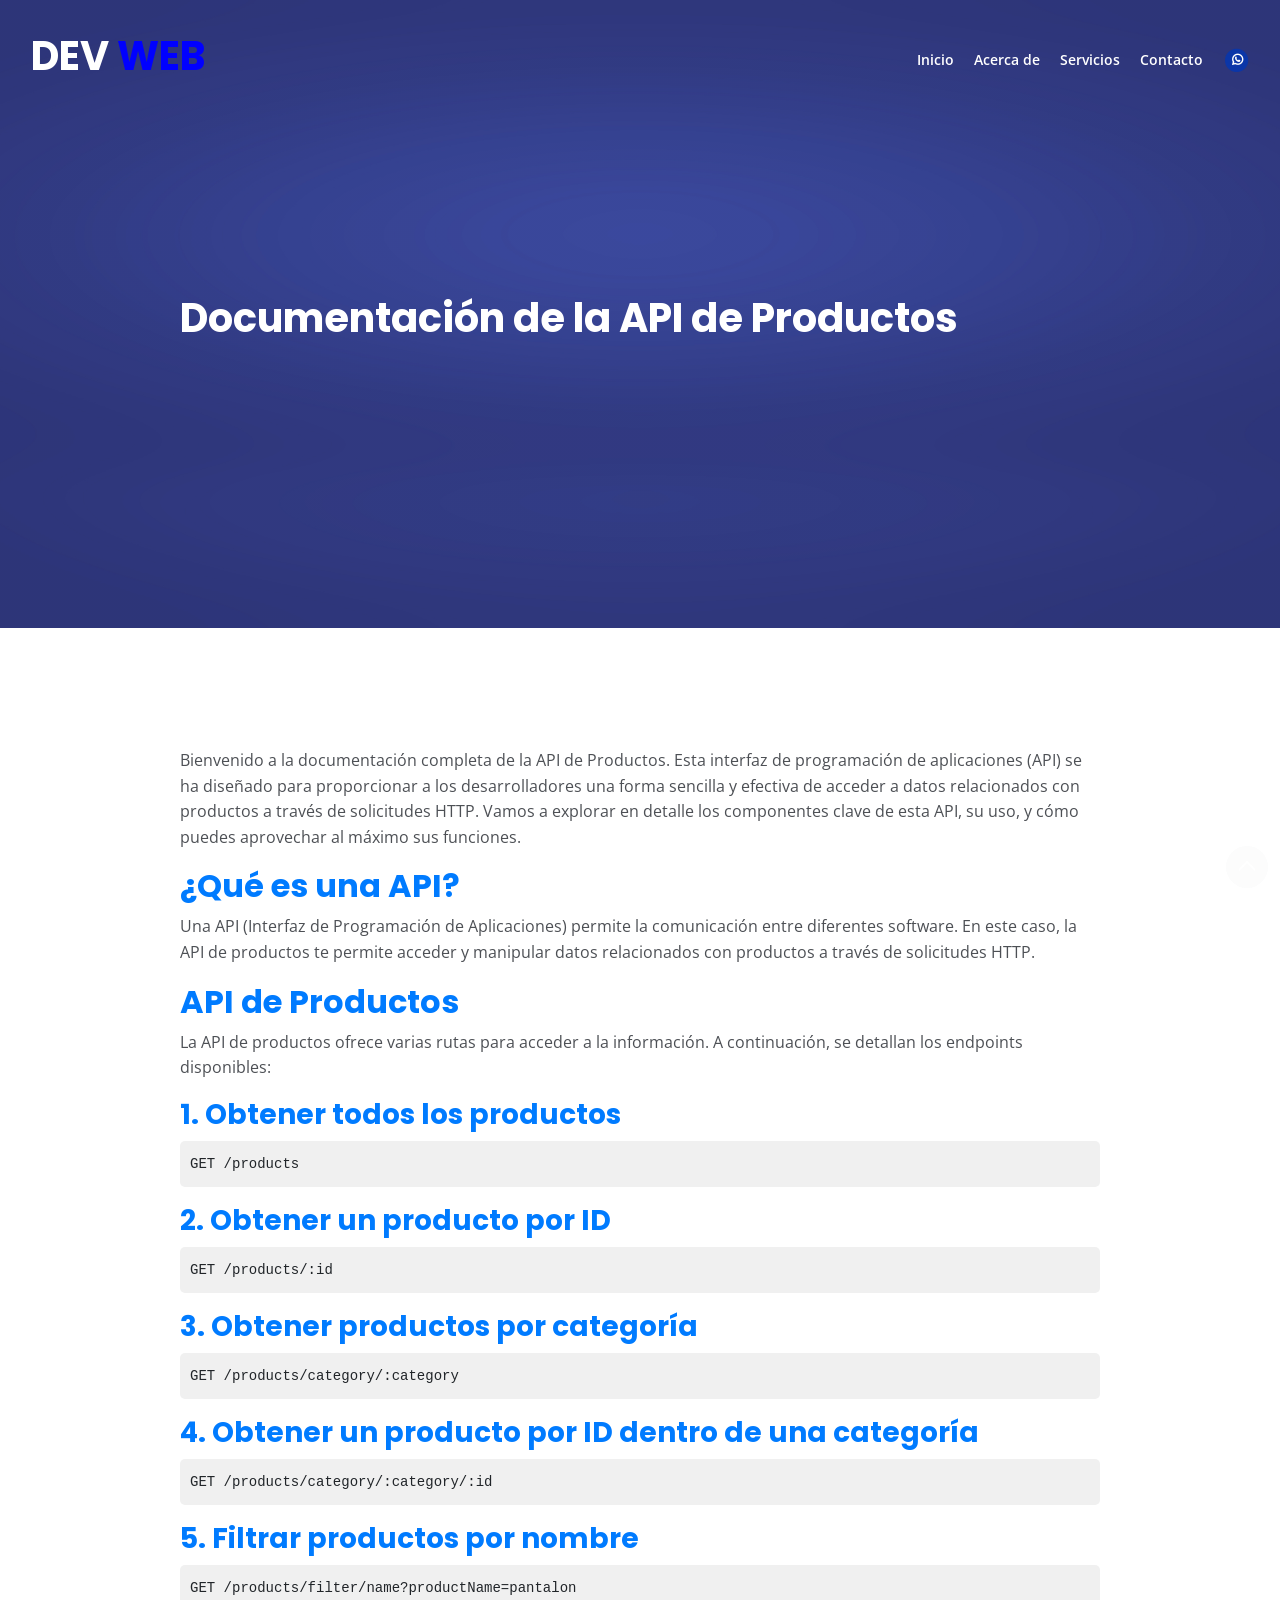
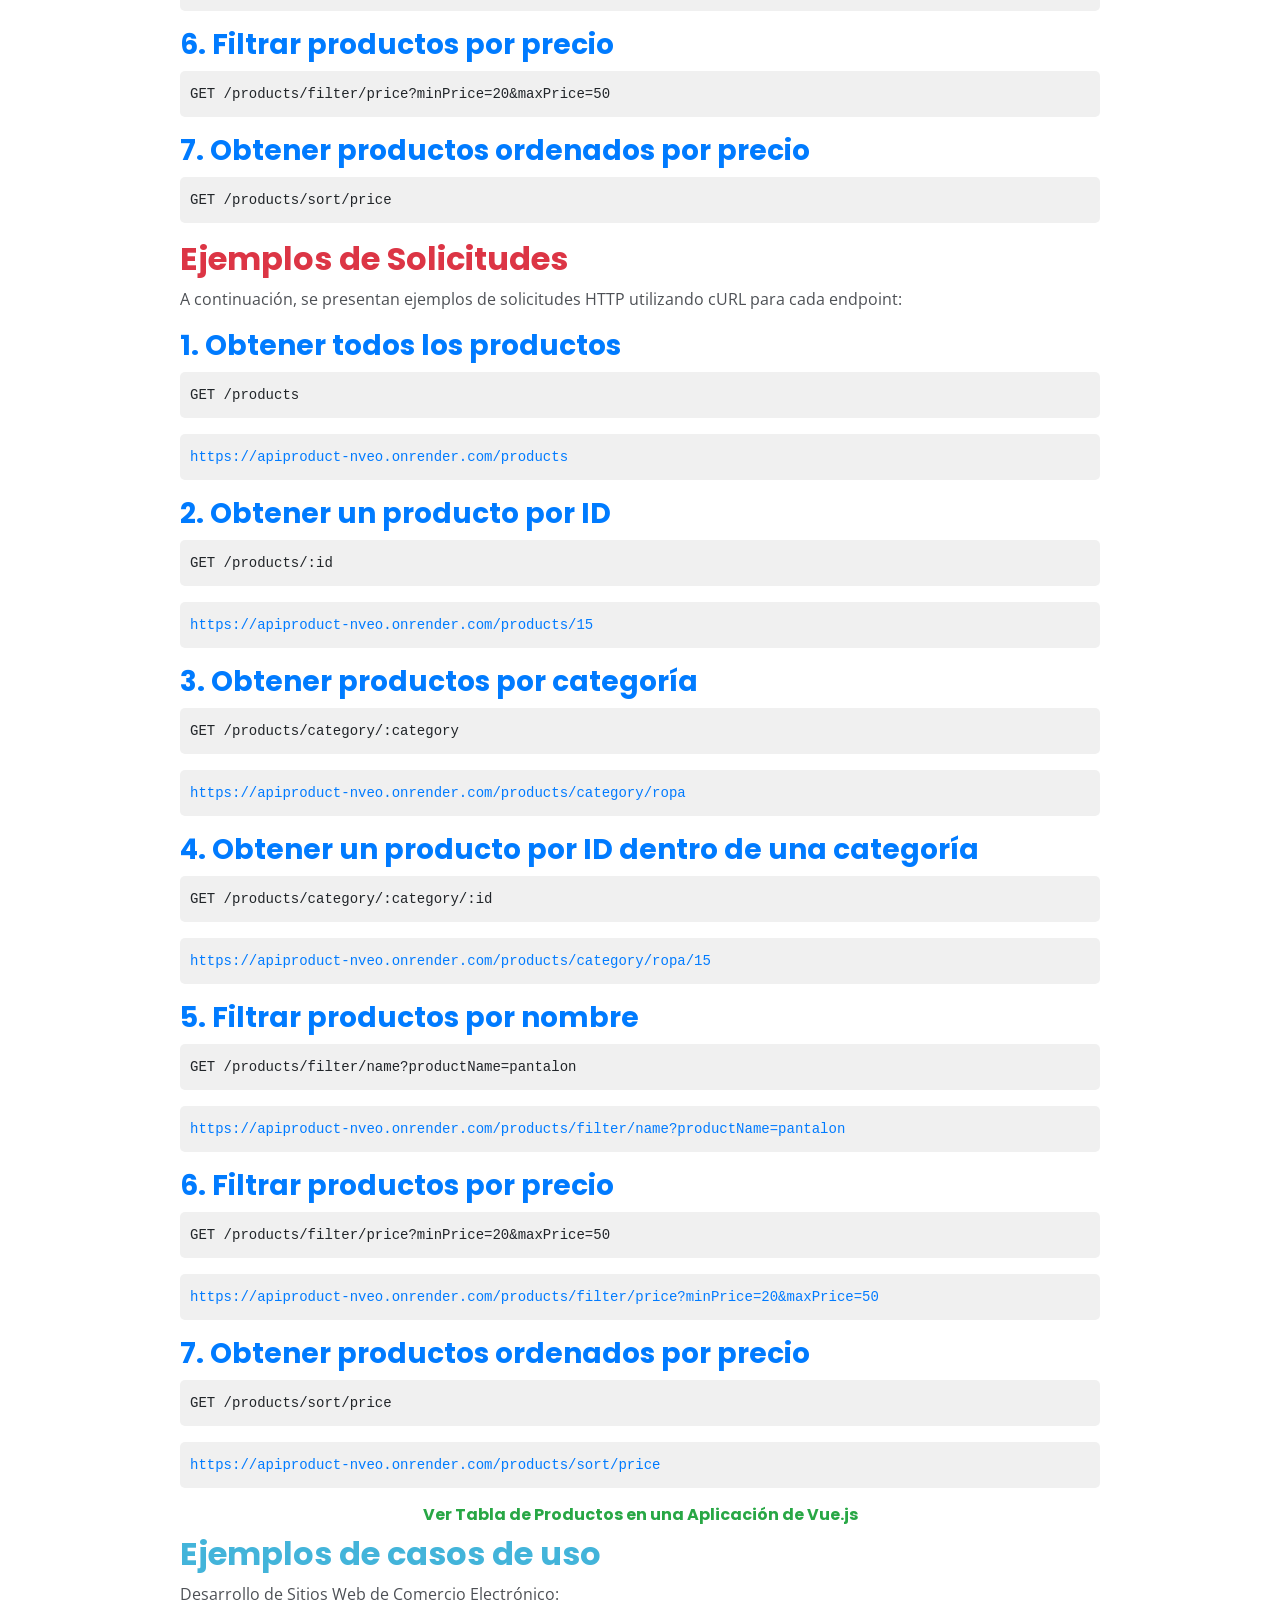
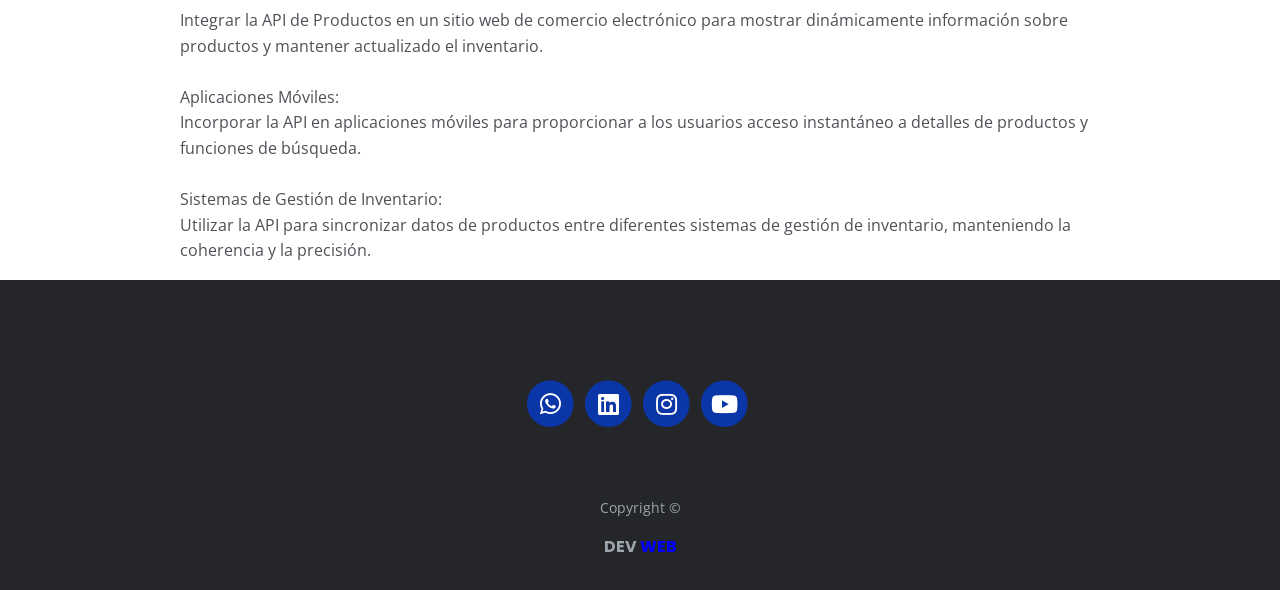
==== apiproduct.html @ 254fc875 "tt" ====
<!DOCTYPE html>
<html lang="en">
<head>
    <meta charset="utf-8">
    <meta name="viewport" content="width=device-width, initial-scale=1, shrink-to-fit=no">
    
    <!-- SEO Meta Tags -->
    <meta name="description" content="Your description">
    <meta name="author" content="Your name">

    <!-- OG Meta Tags to improve the way the post looks when you share the page on Facebook, Twitter, LinkedIn -->
    <meta property="og:site_name" content="" /> <!-- website name -->
    <meta property="og:site" content="" /> <!-- website link -->
    <meta property="og:title" content=""/> <!-- title shown in the actual shared post -->
    <meta property="og:description" content="" /> <!-- description shown in the actual shared post -->
    <meta property="og:image" content="" /> <!-- image link, make sure it's jpg -->
    <meta property="og:url" content="" /> <!-- where do you want your post to link to -->
    <meta name="twitter:card" content="summary_large_image"> <!-- to have large image post format in Twitter -->

    <!-- Webpage Title -->
    <title>aprendiendo html</title>
    
    <!-- Styles -->
    <link rel="preconnect" href="https://fonts.gstatic.com">
    <link href="https://fonts.googleapis.com/css2?family=Open+Sans:ital,wght@0,400;0,600;0,700;1,400&family=Poppins:wght@600&display=swap" rel="stylesheet">
    <link href="css/bootstrap.css" rel="stylesheet">
    <link href="css/fontawesome-all.css" rel="stylesheet">
    <link href="css/styles.css" rel="stylesheet">
    
    <!-- Favicon  -->
    <link rel="icon" href="images/favicon.png">
</head>
<body data-spy="scroll" data-target=".fixed-top">
    <style>
          /* Estilos de Texto */
          h1,
        h2,
        h3 {
            color: #007bff;
        }

        p {
            line-height: 1.6;
        }

        pre {
            background-color: #f0f0f0;
            padding: 10px;
            border-radius: 5px;
            overflow-x: auto;
        }

        code {
            font-family: 'Courier New', Courier, monospace;
            font-size: 14px;
        }

        a {
            color: #007bff;
            text-decoration: none;
        }

        a:hover {
            text-decoration: underline;
        }
    </style>
   <!-- Navegación -->
   <nav class="navbar navbar-expand-lg fixed-top navbar-dark">
    <div class="container">
        
        <!-- Logotipo de imagen -->
        <a class="navbar-brand text-decoration-none" href="apiproduct.html"><h1 class="navbar-expand text-white">DEV <span class="" style="color: blue;">WEB</span> </h1></a>  
        <!-- Logotipo de texto: úsalo si no tienes un logotipo gráfico -->
        <!-- <a class="navbar-brand logo-text page-scroll" href="index.html">Mark</a> -->

        <button class="navbar-toggler p-0 border-0" type="button" data-toggle="offcanvas">
            <span class="navbar-toggler-icon"></span>
        </button>

        <div class="navbar-collapse offcanvas-collapse" id="navbarsExampleDefault">
            <ul class="navbar-nav ml-auto">
                <li class="nav-item">
                    <a class="nav-link page-scroll" href="index.html#header">Inicio <span class="sr-only">(actual)</span></a>
                </li>
                <li class="nav-item">
                    <a class="nav-link page-scroll" href="index.html#about">Acerca de</a>
                </li>
                <li class="nav-item">
                    <a class="nav-link page-scroll" href="index.html#services">Servicios</a>
                </li>
               <!-- <li class="nav-item dropdown">
                    <a class="nav-link dropdown-toggle" href="#" id="dropdown01" data-toggle="dropdown" aria-haspopup="true" aria-expanded="false">Desplegable</a>
                    <div class="dropdown-menu" aria-labelledby="dropdown01">
                        <a class="dropdown-item page-scroll" href="project.html">Detalles del Proyecto</a>
                        <div class="dropdown-divider"></div>
                        <a class="dropdown-item page-scroll" href="terms.html">Términos y Condiciones</a>
                        <div class="dropdown-divider"></div>
                        <a class="dropdown-item page-scroll" href="privacy.html">Política de Privacidad</a>
                    </div>
                </li>
                <li class="nav-item">-->
                    <li class="nav-item">
                    <a class="nav-link page-scroll" href="index.html#contact">Contacto</a>
                </li>
            </ul>
            <span class="nav-item social-icons">
                <span class="fa-stack">
                    <a href="https://wa.me/50585429144?text=Hola%20si%20quieres%20consultar%20sobre%20mis%20servicios%20escríbeme"  target="_blank">
                        <i class="fas fa-circle fa-stack-2x"></i>
                        <i class=" fab fa-whatsapp fa-stack-1x"></i>
                    </a>
                </span>
                
            </span>
        </div> <!-- fin de navbar-collapse -->
    </div> <!-- fin de container -->
</nav> <!-- fin de navbar -->
<!-- fin de navegación -->

<!-- Encabezado -->
<header id="header" class="header" id="header">
    <div class="container">
        <div class="row">
            <div class="col-xl-10 offset-xl-1 text-white" >
                <h1 class=" text-white">Documentación de la API de Productos</h1>
            </div> <!-- fin de col -->
        </div> <!-- fin de row -->
    </div> <!-- fin de container -->
</header> <!-- fin de ex-header -->
<!-- fin de encabezado -->

<!-- Básico -->
<div class="ex-basic-1 pt-5 pb-5">
    <div class="container">
        <div class="row">
           <!-- <div class="col-lg-12">
                <img class="img-fluid mt-5 mb-3" src="images/apiproducto.png" alt="alternativa">
            </div> --> <!-- fin de col -->
        </div> <!-- fin de row -->
    </div> <!-- fin de container -->
</div> <!-- fin de ex-basic-1 -->
<!-- fin de básico -->

<!-- Básico -->
<div class="ex-basic-1 pt-4">
    <div class="container">
        <div class="row">
            <div class="col-xl-10 offset-xl-1">
              
               
                <p>  Bienvenido a la documentación completa de la API de Productos. Esta interfaz de programación de aplicaciones (API) se ha diseñado para proporcionar a los desarrolladores una forma sencilla y efectiva de acceder a datos relacionados con productos a través de solicitudes HTTP. Vamos a explorar en detalle los componentes clave de esta API,
                     su uso, y cómo puedes aprovechar al máximo sus funciones.</p>

                <h2>¿Qué es una API?</h2>
            
                <p>Una API (Interfaz de Programación de Aplicaciones) permite la comunicación entre diferentes software. En este caso, la API de productos te permite acceder y manipular datos relacionados con productos a través de solicitudes HTTP.</p>
            
                <h2>API de Productos</h2>
            
                <p>La API de productos ofrece varias rutas para acceder a la información. A continuación, se detallan los endpoints disponibles:</p>
            
                <h3>1. Obtener todos los productos</h3>
                <pre><code>GET /products</code></pre>
            
                <h3>2. Obtener un producto por ID</h3>
                <pre><code>GET /products/:id</code></pre>
            
                <h3>3. Obtener productos por categoría</h3>
                <pre><code>GET /products/category/:category</code></pre>
            
                <h3>4. Obtener un producto por ID dentro de una categoría</h3>
                <pre><code>GET /products/category/:category/:id</code></pre>
            
                <h3>5. Filtrar productos por nombre</h3>
                <pre><code>GET /products/filter/name?productName=pantalon</code></pre>
            
                <h3>6. Filtrar productos por precio</h3>
                <pre><code>GET /products/filter/price?minPrice=20&maxPrice=50</code></pre>
            
                <h3>7. Obtener productos ordenados por precio</h3>
                <pre><code>GET /products/sort/price</code></pre>

                <h2 class=" text-danger">Ejemplos de Solicitudes</h2>

                <p>A continuación, se presentan ejemplos de solicitudes HTTP utilizando cURL para cada endpoint:</p>
            
                <h3>1. Obtener todos los productos</h3>
                <pre><code>GET /products</code></pre>
                <pre><code><a href="https://apiproduct-nveo.onrender.com/products" target="_blank">https://apiproduct-nveo.onrender.com/products</a></code></pre>
            
                <h3>2. Obtener un producto por ID</h3>
                <pre><code>GET /products/:id</code></pre>
                <pre><code><a href="https://apiproduct-nveo.onrender.com/products/15" target="_blank">https://apiproduct-nveo.onrender.com/products/15</a></code></pre>
            
                <h3>3. Obtener productos por categoría</h3>
                <pre><code>GET /products/category/:category</code></pre>
                <pre><code><a href="https://apiproduct-nveo.onrender.com/products/category/ropa" target="_blank">https://apiproduct-nveo.onrender.com/products/category/ropa</a></code></pre>
            
                <h3>4. Obtener un producto por ID dentro de una categoría</h3>
                <pre><code>GET /products/category/:category/:id</code></pre>
                <pre><code><a href="https://apiproduct-nveo.onrender.com/products/category/ropa/15" target="_blank">https://apiproduct-nveo.onrender.com/products/category/ropa/15</a></code></pre>
            
                <h3>5. Filtrar productos por nombre</h3>
                <pre><code>GET /products/filter/name?productName=pantalon</code></pre>
                <pre><code><a href="https://apiproduct-nveo.onrender.com/products/filter/name?productName=pantalon" target="_blank">https://apiproduct-nveo.onrender.com/products/filter/name?productName=pantalon</a></code></pre>
            
                <h3>6. Filtrar productos por precio</h3>
                <pre><code>GET /products/filter/price?minPrice=20&maxPrice=50</code></pre>
                <pre><code><a href="https://apiproduct-nveo.onrender.com/products/filter/price?minPrice=20&maxPrice=50" target="_blank">https://apiproduct-nveo.onrender.com/products/filter/price?minPrice=20&maxPrice=50</a></code></pre>
            
                <h3>7. Obtener productos ordenados por precio</h3>
                <pre><code>GET /products/sort/price</code></pre>
                <pre><code><a href="https://apiproduct-nveo.onrender.com/products/sort/price" target="_blank">https://apiproduct-nveo.onrender.com/products/sort/price</a></code></pre>

                <div class="container text-center">
                    <!-- Enlace directo a la aplicación Vue.js -->
                        <a class=" text-success" href="https://vueproductos.vercel.app/about" target="_blank"> <h6 class=" text-success">Ver Tabla de Productos en una Aplicación de Vue.js</h6></a>

                </div>

                <h2 style="color:rgb(67, 180, 218)">Ejemplos de casos de uso</h2>
                <p>
                    Desarrollo de Sitios Web de Comercio Electrónico: <br> 

                    Integrar la API de Productos en un sitio web de comercio electrónico para mostrar dinámicamente información sobre productos y mantener actualizado el inventario. <br><br>

                    Aplicaciones Móviles: <br>
                    
                    Incorporar la API en aplicaciones móviles para proporcionar a los usuarios acceso instantáneo a detalles de productos y funciones de búsqueda. <br><br>
                    Sistemas de Gestión de Inventario:
                    <br>
                    Utilizar la API para sincronizar datos de productos entre diferentes sistemas de gestión de inventario, manteniendo la coherencia y la precisión.
                </p>
            
            
            </div> <!-- fin de col -->
        </div> <!-- fin de row -->
    </div> <!-- fin de container -->
</div> <!-- fin de ex-basic-1 -->
<!-- fin de básico -->


    <!-- Footer -->
    <div class="footer bg-gray">
        <div class="container">
            <div class="row">
                <div class="col-lg-12">
                    <div class="social-container">
                        <span class="fa-stack">
                            <a href="https://wa.me/50585429144?text=Hola%20si%20quieres%20consultar%20sobre%20mis%20servicios%20escríbeme"  target="_blank">
                                <i class="fas fa-circle fa-stack-2x"></i>
                                <i class=" fab fa-whatsapp fa-stack-1x"></i>
                            </a>
                        </span>
                       
                        <span class="fa-stack">
                            <a href="https://www.linkedin.com/in/carlos-alvarez-422512266/" target="_blank">
                                <i class="fas fa-circle fa-stack-2x"></i>
                                <i class=" fab fa-linkedin fa-stack-1x"></i>
                            </a>
                        </span>
                        <span class="fa-stack">
                            <a href="https://www.instagram.com/walnerweb/" target="_blank">
                                <i class="fas fa-circle fa-stack-2x"></i>
                                <i class="fab fa-instagram fa-stack-1x"></i>
                            </a>
                        </span>
                        <span class="fa-stack">
                            <a href="https://www.youtube.com/channel/UC8EUa1LUJNudI7PJDS7oU-w" target="_blank">
                                <i class="fas fa-circle fa-stack-2x"></i>
                                <i class="fab fa-youtube fa-stack-1x"></i>
                            </a>
                        </span>
                    </div> <!-- end of social-container -->
                </div> <!-- end of col -->
            </div> <!-- end of row -->
        </div> <!-- end of container -->
    </div> <!-- end of footer -->  
    <!-- end of footer -->


   
    <!-- Copyright -->
    <div class="copyright bg-gray">
        <div class="container">
            <div class="row">
                <div class="col-lg-12">
                    <p class="p-small">Copyright © <a class="no-line" href="#your-link">
                        <h6 class="navbar-expand text-white">DEV <span class="" style="color: blue;">WEB</span> </h6>
                    </a></p>
                </div> <!-- end of col -->
            </div> <!-- enf of row -->
        </div> <!-- end of container -->

       
        
    </div> <!-- end of copyright --> 
    <!-- end of copyright -->
    
        
    <!-- Scripts -->
    <script src="js/jquery.min.js"></script> <!-- jQuery for Bootstrap's JavaScript plugins -->
    <script src="js/bootstrap.min.js"></script> <!-- Bootstrap framework -->
    <script src="js/jquery.easing.min.js"></script> <!-- jQuery Easing for smooth scrolling between anchors -->
    <script src="js/scripts.js"></script> <!-- Custom scripts -->
</body>
</html>
---- css/styles.css ----
/* Description: Master CSS file */

/*****************************************
Table Of Contents:
- General Styles
- Navigation
- Header
- About
- Services
- Details
- Projects
- Works
- Testimonials
- Questions
- Contact
- Footer 
- Copyright
- Back To Top Button
- Extra Pages
- Media Queries
******************************************/

/*****************************************
Colors:
- Backgrounds, navbar - black #24262a
- Backgrounds - light gray #f7f9fb
- Buttons, icons - blue #0b36a8
- Headings text - black #24262a
- Body text - dark gray #4d5055
******************************************/


/**************************/
/*     General Styles     */
/**************************/
body,
html {
    width: 100%;
	height: 100%;
}

body, p {
	color: #4d5055; 
	font: 400 1rem/1.625rem "Open Sans", sans-serif;
}

h1 {
	color: #24262a;
	font-weight: 700;
	font-size: 2.5rem;
	line-height: 3.25rem;
	font-family: "Poppins"
}

h2 {
	color: #24262a;
	font-weight: 700;
	font-size: 2rem;
	line-height: 2.5rem;
	font-family: "Poppins"
}

h3 {
	color: #24262a;
	font-weight: 700;
	font-size: 1.75rem;
	line-height: 2.25rem;
	font-family: "Poppins"
}

h4 {
	color: #24262a;
	font-weight: 700;
	font-size: 1.5rem;
	line-height: 2rem;
	font-family: "Poppins"
}

h5 {
	color: #24262a;
	font-weight: 700;
	font-size: 1.25rem;
	line-height: 1.625rem;
	font-family: "Poppins"
}

h6 {
	color: #24262a;
	font-weight: 700;
	font-size: 1rem;
	line-height: 1.375rem;
	font-family: "Poppins"
}

.p-large {
	font-size: 1.125rem;
	line-height: 1.75rem;
}

.p-small {
	font-size: 0.875rem;
	line-height: 1.5rem;
}

.testimonial-text {
	font-style: italic;
}

.testimonial-author {
	font-weight: 700;
	font-size: 1rem;
	line-height: 1.5rem;
}

.li-space-lg li {
	margin-bottom: 0.5rem;
}

a {
	color: #4d5055;
	text-decoration: underline;
}

a:hover {
	color: #4d5055;
	text-decoration: underline;
}

.no-line {
	text-decoration: none;
}

.no-line:hover {
	text-decoration: none;
}

.blue {
	color: #2259ec;
}

.bg-gray {
	background-color: #f7f9fb;
}

.section-divider {
	display: block;
	height: 1px;
	margin: 0;
	border: none;
	background-color: #d3dae2;
}

.btn-solid-reg {
	display: inline-block;
	padding: 1.375rem 2.25rem 1.375rem 2.25rem;
	border: 1px solid #0b36a8;
	background-color: #0b36a8;
	color: #ffffff;
	font-weight: 600;
	font-size: 0.875rem;
	line-height: 0;
	text-decoration: none;
	transition: all 0.2s;
}

.btn-solid-reg:hover {
	background-color: transparent;
	color: #0b36a8; /* needs to stay here because of the color property of a tag */
	text-decoration: none;
}

.btn-solid-lg {
	display: inline-block;
	padding: 1.625rem 2.625rem 1.625rem 2.625rem;
	border: 1px solid #0b36a8;
	background-color: #0b36a8;
	color: #ffffff;
	font-weight: 600;
	font-size: 0.875rem;
	line-height: 0;
	text-decoration: none;
	transition: all 0.2s;
}

.btn-solid-lg:hover {
	background-color: transparent;
	color: #0b36a8; /* needs to stay here because of the color property of a tag */
	text-decoration: none;
}

.btn-outline-reg {
	display: inline-block;
	padding: 1.375rem 2.25rem 1.375rem 2.25rem;
	border: 1px solid #24262a;
	background-color: transparent;
	color: #24262a;
	font-weight: 600;
	font-size: 0.875rem;
	line-height: 0;
	text-decoration: none;
	transition: all 0.2s;
}

.btn-outline-reg:hover {
	background-color: #24262a;
	color: #ffffff;
	text-decoration: none;
}

.btn-outline-lg {
	display: inline-block;
	padding: 1.625rem 2.625rem 1.625rem 2.625rem;
	border: 1px solid #24262a;
	background-color: transparent;
	color: #24262a;
	font-weight: 600;
	font-size: 0.875rem;
	line-height: 0;
	text-decoration: none;
	transition: all 0.2s;
}

.btn-outline-lg:hover {
	background-color: #24262a;
	color: #ffffff;
	text-decoration: none;
}

.btn-outline-sm {
	display: inline-block;
	padding: 1rem 1.5rem 1rem 1.5rem;
	border: 1px solid #24262a;
	background-color: transparent;
	color: #24262a;
	font-weight: 600;
	font-size: 0.875rem;
	line-height: 0;
	text-decoration: none;
	transition: all 0.2s;
}

.btn-outline-sm:hover {
	background-color: #24262a;
	color: #ffffff;
	text-decoration: none;
}

.form-group {
	position: relative;
	margin-bottom: 1.25rem;
}

.label-control {
	position: absolute;
	top: 0.875rem;
	left: 1.5rem;
	color: #7d838a;
	opacity: 1;
	font-size: 0.875rem;
	line-height: 1.375rem;
	cursor: text;
	transition: all 0.2s ease;
}

.form-control-input:focus + .label-control,
.form-control-input.notEmpty + .label-control,
.form-control-textarea:focus + .label-control,
.form-control-textarea.notEmpty + .label-control {
	top: 0.125rem;
	color: #4d5055;
	opacity: 1;
	font-size: 0.75rem;
	font-weight: 700;
}

.form-control-input,
.form-control-select {
	display: block; /* needed for proper display of the label in Firefox, IE, Edge */
	width: 100%;
	padding-top: 1.125rem;
	padding-bottom: 0.125rem;
	padding-left: 1.5rem;
	border: 1px solid #cbcbd1;
	background-color: #ffffff;
	color: #4d5055;
	font-size: 0.875rem;
	line-height: 1.875rem;
	transition: all 0.2s;
	-webkit-appearance: none; /* removes inner shadow on form inputs on ios safari */
}

.form-control-select {
	padding-top: 0.5rem;
	padding-bottom: 0.5rem;
	height: 3.25rem;
	color: #7d838a;
}

select {
    /* you should keep these first rules in place to maintain cross-browser behavior */
    -webkit-appearance: none;
	-moz-appearance: none;
	-ms-appearance: none;
    -o-appearance: none;
    appearance: none;
    background-image: url('../images/imagen.png');
    background-position: 96% 50%;
    background-repeat: no-repeat;
    outline: none;
	width: 100%;
	height: 300px; /* ajusta según tus necesidades */
}

.form-control-textarea {
	display: block; /* used to eliminate a bottom gap difference between Chrome and IE/FF */
	width: 100%;
	height: 14rem; /* used instead of html rows to normalize height between Chrome and IE/FF */
	padding-top: 1.5rem;
	padding-left: 1.3125rem;
	border: 1px solid #cbcbd1;
	background-color: #ffffff;
	color: #4d5055;
	font-size: 0.875rem;
	line-height: 1.5rem;
	transition: all 0.2s;
}

.form-control-input:focus,
.form-control-select:focus,
.form-control-textarea:focus {
	border: 1px solid #a1a1a1;
	outline: none; /* Removes blue border on focus */
}

.form-control-input:hover,
.form-control-select:hover,
.form-control-textarea:hover {
	border: 1px solid #a1a1a1;
}

.checkbox {
	font-size: 0.75rem;
	line-height: 1.25rem;
}

input[type='checkbox'] {
	vertical-align: -10%;
	margin-right: 0.5rem;
}

.form-control-submit-button {
	display: inline-block;
	width: 100%;
	height: 3.25rem;
	border: 1px solid #0b36a8;
	border-radius: 32px;
	background-color: #0b36a8;
	color: #ffffff;
	font-weight: 600;
	font-size: 0.875rem;
	line-height: 0;
	cursor: pointer;
	transition: all 0.2s;
}

.form-control-submit-button:hover {
	border: 1px solid #24262a;
	background-color: transparent;
	color: #24262a;
}


/**********************/
/*     Navigation     */
/**********************/
.navbar {
	background-color: #24262a;
	font-weight: 600;
	font-size: 0.875rem;
	line-height: 0.875rem;
	box-shadow: 0 1px 6px 0 rgba(0, 0, 0, 0.025);
}

.navbar .navbar-brand {
	padding-top: 0.125rem;
	padding-bottom: 0.125rem;
}

.navbar .logo-image img {
    width: 118px;
	height: 36px;
}

.navbar .logo-text {
	color: #ffffff;
	font-weight: 700;
	font-size: 1.875rem;
	line-height: 1rem;
	text-decoration: none;
}

.offcanvas-collapse {
	position: fixed;
	top: 3.25rem; /* adjusts the height between the top of the page and the offcanvas menu */
	bottom: 0;
	left: 100%;
	width: 100%;
	padding-right: 1rem;
	padding-left: 1rem;
	overflow-y: auto;
	visibility: hidden;
	background-color: #24262a;
	transition: visibility .3s ease-in-out, -webkit-transform .3s ease-in-out;
	transition: transform .3s ease-in-out, visibility .3s ease-in-out;
	transition: transform .3s ease-in-out, visibility .3s ease-in-out, -webkit-transform .3s ease-in-out;
}

.offcanvas-collapse.open {
	visibility: visible;
	-webkit-transform: translateX(-100%);
	transform: translateX(-100%);
}

.navbar .navbar-nav {
	margin-top: 0.75rem;
	margin-bottom: 0.5rem;
}

.navbar .nav-item .nav-link {
	padding-top: 0.625rem;
	padding-bottom: 0.625rem;
	color: #ffffff;
	text-decoration: none;
	transition: all 0.2s ease;
}

.navbar .nav-item.dropdown.show .nav-link,
.navbar .nav-item .nav-link:hover,
.navbar .nav-item .nav-link.active {
	color: #9c9ead;
}

/* Dropdown Menu */
.navbar .dropdown .dropdown-menu {
	animation: fadeDropdown 0.2s; /* required for the fade animation */
}

@keyframes fadeDropdown {
    0% {
        opacity: 0;
    }

    100% {
        opacity: 1;
	}
}

.navbar .dropdown-menu {
	margin-top: 0.5rem;
	margin-bottom: 0.5rem;
	border: none;
	background-color: #24262a;
}

.navbar .dropdown-item {
	padding-top: 0.5rem;
	padding-bottom: 0.5rem;
	color: #ffffff;
	font-weight: 600;
	font-size: 0.875rem;
	line-height: 0.875rem;
	text-decoration: none;
}

.navbar .dropdown-item:hover {
	background-color: #24262a;
	color: #9c9ead;
}

.navbar .dropdown-divider {
	width: 100%;
	height: 1px;
	margin: 0.5rem auto 0.5rem auto;
	border: none;
	background-color: #505050;
}
/* end of dropdown menu */

.navbar .fa-stack {
	width: 2em;
	margin-right: 0.25rem;
	font-size: 0.75rem;
}

.navbar .fa-stack-2x {
	color: #0b36a8;
	transition: all 0.2s ease;
}

.navbar .fa-stack-1x {
	color: #ffffff;
	transition: all 0.2s ease;
}

.navbar .fa-stack:hover .fa-stack-2x {
	color: #ffffff;
}

.navbar .fa-stack:hover .fa-stack-1x {
	color: #0b36a8;
}

.navbar .navbar-toggler {
	padding: 0;
	border: none;
	font-size: 1.25rem;
}


/******************/
/*     Header     */
/******************/
.header {
	padding-top: 7rem;
	padding-bottom: 5.5rem;
	background: linear-gradient(rgba(0, 0, 0, 0.1), rgba(0, 0, 0, 0.1)), url('../images/header.jpg') center center no-repeat;
	background-size: cover;
	text-align: center;

	
}
@media only screen and (max-width: 600px) {
    .header {
        background: linear-gradient(rgba(0, 0, 0, 0.1), rgba(0, 0, 0, 0.1)), url('../images/abstract-smooth-dark-blue-with-black-vignette-studio-well-use-as-backgroundbusiness-reportdigitalwebsite-templatebackdrop.jpg') center center no-repeat;
        background-size: cover;
    }
}
.header .h1-large {
	margin-bottom: 1.75rem;
	color: #ffffff;
}

.header .btn-solid-lg:hover {
	border: 1px solid #ffffff;
	color: #ffffff;
}

.header .btn-outline-lg {
	padding: 1.625rem 1.625rem 1.625rem 1.625rem;
	border: none;
	color: #ffffff;
}

.header .btn-outline-lg:hover {
	background: transparent;
	color: #9c9ead;
	text-decoration: none;
}

.header .btn-outline-lg .fas {
	margin-right: 0.375rem;
}


/*****************/
/*     About     */
/*****************/
.basic-1 {
	padding-top: 7.75rem;
	padding-bottom: 5.25rem;
}

.basic-1 .text-container {
	margin-bottom: 3rem;
}

.basic-1 .time {
	margin-bottom: 0.5rem;
	color: #0b36a8;
	font-weight: 600;
	font-size: 0.875rem;
	line-height: 1.5rem;
	font-family: "Poppins";
}

.basic-1 h6 {
	margin-bottom: 0.125rem;
}


/********************/
/*     Services     */
/********************/
.basic-2 {
	padding-top: 7.75rem;
	padding-bottom: 5.25rem;
}

.basic-2 .h2-heading {
	margin-bottom: 0.75rem;
	text-align: center;
}

.basic-2 .p-heading {
	margin-bottom: 4rem;
	text-align: center;
}

.basic-2 .text-box {
	margin-bottom: 3rem;
	padding: 3.5rem 1rem 2.125rem 1rem;
	border: 1px solid #cfd7de;
}

.basic-2 .fas,
.basic-2 .far {
	margin-bottom: 1.75rem;
	color: #0b36a8;
	font-size: 3.5rem;
}

.basic-2 h4 {
	letter-spacing: 1px;
}


/*******************/
/*     Details     */
/*******************/
.split .area-1 {
	height: 100%;
        width: 100%;
        background: linear-gradient(to bottom right, rgba(25, 26, 29, 0.5), rgba(25, 26, 29, 0.5)), url('../images/composicion-sistema-html-sitios-web.jpg') center center no-repeat;
        /* Ajusta estos valores según sea necesario */
}

@media (max-width: 950px) {
    .split .area-1 {
        
		height: 430px;
	     background: linear-gradient(to bottom right, rgba(25, 26, 29, 0.5), rgba(25, 26, 29, 0.5)), url('../images/composicion-sistema-html-sitios-web.jpg') center center no-repeat;
	     background-size: cover;
    }
}

@media (max-width: 460px) {
    .split .area-1 {
        
		height: 430px;
	     background: linear-gradient(to bottom right, rgba(25, 26, 29, 0.5), rgba(25, 26, 29, 0.5)), url('../images/imagenn.png') center center no-repeat;
	     background-size: cover;
    }
}


/* Estilos adicionales para pantallas más grandes si es necesario */
.split .area-1 {
    /* Estilos para pantallas más grandes van aquí */
}


.split .area-2 {
	padding-top: 7.75rem;
	padding-bottom: 7.75rem;
}

.split p {
	margin-bottom: 2.25rem;
}

.split .icons-container {
	margin-top: 3rem;
}

.split .icons-container img {
	width: 50px;
	margin-right: 0.625rem;
	margin-bottom: 0.75rem;
}


/********************/
/*     Projects     */
/********************/
.basic-3 {
	padding-top: 7.75rem;
	padding-bottom: 1rem;
}

.basic-3 .h2-heading {
	margin-bottom: 0.75rem;
	text-align: center;
}

.basic-3 .p-heading {
	margin-bottom: 4rem;
	text-align: center;
}

.basic-3 .text-container {
	margin-bottom: 4rem;
}

.basic-3 .image-container {
	margin-bottom: 1rem;
}

/* Hover Animation */
.basic-3 .image-container {
	overflow: hidden;
	margin-right: auto;
	margin-left: auto;
}

.basic-3 .image-container img {
	margin: 0;
	transition: all 0.2s;
}

.basic-3 .image-container:hover img {
	-moz-transform: scale(1.1);
	-webkit-transform: scale(1.1);
	transform: scale(1.1);
} 
/* end of hover animation */


/*****************/
/*     Works     */
/*****************/
.basic-4 {
	padding-bottom: 1rem;
}

.basic-4 .text-container {
	margin-bottom: 4rem;
}

.basic-4 .image-container {
	margin-bottom: 1rem;
}

/* Hover Animation */
.basic-4 .image-container {
	overflow: hidden;
	margin-right: auto;
	margin-left: auto;
}

.basic-4 .image-container img {
	margin: 0;
	transition: all 0.2s;
}

.basic-4 .image-container:hover img {
	-moz-transform: scale(1.15);
	-webkit-transform: scale(1.15);
	transform: scale(1.15);
} 
/* end of hover animation */


/************************/
/*     Testimonials     */
/************************/
.cards-1 {
	padding-top: 3rem;
	padding-bottom: 3.875rem;
}

.cards-1 .h2-heading {
	margin-bottom: 3rem;
	text-align: center;
}

.cards-1 .card {
	margin-bottom: 4rem;
	border: none;
}

.cards-1 .card-body {
	padding: 0;
	text-align: center;
}

.cards-1 .testimonial-text {
	margin-bottom: 1.625rem;
}

.cards-1 img {
	display: inline-block;
	width: 60px;
	margin-bottom: 0.875rem;
	border-radius: 50%;
}

.cards-1 .text {
	margin-top: 0.375rem;
}

.cards-1 .testimonial-author {
	color: #24262a;
}

.cards-1 .testimonial-author,
.cards-1 .occupation {
	font-size: 0.875rem;
	line-height: 1.375rem;
}


/*********************/
/*     Questions     */
/*********************/
.accordion-1 {
	padding-top: 7.75rem;
	padding-bottom: 6.75rem;
}

.accordion-1 .h2-heading {
	margin-bottom: 2.5rem;
	text-align: center;
}

.accordion-1 .card {
	margin-bottom: 1.75rem;
	border: none;
}

.accordion-1 .card-header {
	padding: 0;
	border: none;
	background-color: transparent;
}

.accordion-1 .card button {
	padding: 0;
	color: #24262a;
	font-weight: 600;
	font-size: 1.125rem;
	line-height: 1.75rem;
	font-family: 'Poppins';
}

.accordion-1 .card button:hover {
	text-decoration: none;
}

.accordion-1 .card button:before {
	float: left;
	margin-right: 0.625rem;
	font-family: 'Font Awesome 5 Free';
	font-weight: 900;
	content: "\f078";
	transition: all 0.2s;
}

.accordion-1 .card button.collapsed:before {
	-webkit-transform: rotate(180deg);
	-moz-transform: rotate(180deg);
	transform: rotate(180deg);
} 

.accordion-1 .card-body {
	padding: 0.75rem 1.5rem 0.5rem 1.5rem;
}


/*******************/
/*     Contact     */
/*******************/
.form-1 {
	padding-top: 7.75rem;
	padding-bottom: 7rem;
	text-align: center;
}

.form-1 .h2-heading {
	margin-bottom: 0.75rem;
	text-align: center;
}

.form-1 .p-heading {
	margin-bottom: 4rem;
}


/******************/
/*     Footer     */
/******************/
.footer {
	padding-top: 6.25rem;
	padding-bottom: 2rem;
	background-color: #24262a;
	text-align: center;
}

.footer a {
	text-decoration: none;
}

.footer .fa-stack {
	width: 2em;
	margin-bottom: 1.25rem;
	margin-right: 0.375rem;
	font-size: 1.5rem;
}

.footer .fa-stack .fa-stack-1x {
    color: #ffffff;
	transition: all 0.2s ease;
}

.footer .fa-stack .fa-stack-2x {
	color: #0b36a8;
	transition: all 0.2s ease;
}

.footer .fa-stack:hover .fa-stack-1x {
	color: #0b36a8;
}

.footer .fa-stack:hover .fa-stack-2x {
    color: #ffffff;
}


/*********************/
/*     Copyright     */
/*********************/
.copyright {
	padding-top: 1rem;
	padding-bottom: 1rem;
	background-color: #24262a;
	text-align: center;
}

.copyright .p-small {
	color: #9da6ac;
	text-align: center;
}

.copyright a {
	color: #9da6ac;
}


/******************************/
/*     Back To Top Button     */
/******************************/
a.back-to-top {
	position: fixed;
	z-index: 999;
	right: 12px;
	bottom: 12px;
	display: none;
	width: 42px;
	height: 42px;
	border-radius: 30px;
	background: #3a424d url("../images/up-arrow.png") no-repeat center 47%;
	background-size: 18px 18px;
	text-indent: -9999px;
}

a:hover.back-to-top {
	background-color: #0b36a8;
}


/***********************/
/*     Extra Pages     */
/***********************/
.ex-header {
	padding-top: 8.5rem;
	padding-bottom: 4rem;
	background-color: #24262a;
}

.ex-header h1 {
	color: #ffffff;
}

.ex-basic-1 .list-unstyled .fas {
	font-size: 0.375rem;
	line-height: 1.625rem;
}

.ex-basic-1 .list-unstyled .media-body {
	margin-left: 0.5rem;
}

.ex-basic-1 .text-box {
	padding: 1.25rem 1.25rem 0.5rem 1.25rem;
	background-color: #f7f9fb;
}

.ex-cards-1 .card {
	border: none;
	background-color: transparent;
}

.ex-cards-1 .card .fa-stack {
	width: 2em;
	font-size: 1.125rem;
}

.ex-cards-1 .card .fa-stack-2x {
	color: #0b36a8;
}

.ex-cards-1 .card .fa-stack-1x {
	color: #ffffff;
	font-weight: 700;
	line-height: 2.125rem;
}

.ex-cards-1 .card .list-unstyled .media-body {
	margin-left: 0.75rem;
}

.ex-cards-1 .card .list-unstyled .media-body h5 {
	margin-top: 0.125rem;
	margin-bottom: 0.375rem;
}


/*************************/
/*     Media Queries     */
/*************************/	
/* Min-width 768px */
@media (min-width: 768px) {

	/* Header */
	.header {
		padding-top: 11rem;
		padding-bottom: 9rem;
	}
	/* end of header */


	/* Services */
	.basic-2 .text-box {
		padding-right: 2.125rem;
		padding-left: 2.125rem;
	}
	/* end of services */


	/* Extra Pages */
	.ex-basic-1 .text-box {
		padding: 1.75rem 2rem 0.875rem 2rem;
	}
	/* end of extra pages */
}
/* end of min-width 768px */


/* Min-width 992px */
@media (min-width: 992px) {
	
	/* General Styles */
	.h2-heading {
		width: 35.25rem;
		margin-right: auto;
		margin-left: auto;
	}

	.p-heading {
		width: 46rem;
		margin-right: auto;
		margin-left: auto;
	}
	/* end of general styles */


	/* Navigation */
	.navbar {
		padding-top: 1.75rem;
		background-color: transparent;
		box-shadow: none;
		transition: all 0.2s;
	}

	.navbar.top-nav-collapse {
		padding-top: 0.5rem;
		padding-top: 0.5rem;
		background-color: #24262a;
		box-shadow: 0 3px 6px 0 rgba(0, 0, 0, 0.025);
	}

	.offcanvas-collapse {
		position: static;
		top: auto;
		bottom: auto;
		left: auto;
		width: auto;
		padding-right: 0;
		padding-left: 0;
		background-color: transparent;
		overflow-y: visible;
		visibility: visible;
	}

	.offcanvas-collapse.open {
		-webkit-transform: none;
		transform: none;
	}

	.navbar .navbar-nav {
		margin-top: 0;
		margin-bottom: 0;
	}
	
	.navbar .nav-item .nav-link {
		padding-right: 0.625rem;
		padding-left: 0.625rem;
	}

	.navbar .dropdown-menu {
		margin-top: 0.25rem;
		box-shadow: 0 3px 3px 1px rgba(0, 0, 0, 0.08);
	}

	.navbar .dropdown-divider {
		width: 90%;
	}

	.navbar .social-icons {
		margin-left: 0.5rem;
	}
	
	.navbar .fa-stack {
		margin-right: 0;
		margin-left: 0.25rem;
	}
	/* end of navigation */


	/* Header */
	.header {
		padding-top: 15rem;
		padding-bottom: 14rem;
		text-align: left;
	}
	/* end of header */


	/* Details */
	.split {
		height: 760px;
	}
	
	.split .area-1 {
		height: 100%;
		width: 50%;
		display: inline-block;
	}
	
	.split .area-2 {
		height: 100%;
		width: 50%;
		display: inline-block;
		vertical-align: top;
	}

	.split .text-container {
		width: 400px;
		margin-left: 3rem;
	}
	/* end of details */


	/* Testimonials */
	.cards-1 .card {
		display: inline-block;
		width: 290px;
		vertical-align: top;
	}

	.cards-1 .card:nth-of-type(3n+2) {
		margin-right: 1.5rem;
		margin-left: 1.5rem;
	}

	.cards-1 .card-body {
		text-align: left;
	}

	.cards-1 .details {
		display: flex;
		align-items: flex-start;
	}
	
	.cards-1 .details .text {
		flex-direction: column;
	}
	
	.cards-1 .details img {
		margin-right: 1.125rem;
	}
	/* end of testimonials */


	/* Accordion */
	.accordion-1 .accordion {
		width: 730px;
		margin-right: auto;
		margin-left: auto;
	}
	/* end of accordion */


	/* Contact */
	.form-1 form {
		width: 790px;
		margin-right: auto;
		margin-left: auto;
	}
	/* end of contact */


	/* Extra Pages */
	.ex-cards-1 .card {
		display: inline-block;
		width: 296px;
		vertical-align: top;
	}

	.ex-cards-1 .card:nth-of-type(3n+2) {
		margin-right: 1rem;
		margin-left: 1rem;
	}
	/* end of extra pages */
}
/* end of min-width 992px */


/* Min-width 1200px */
@media (min-width: 1200px) {

	/* General Styles */
	.h1-large {
		font-size: 3.75rem;
		line-height: 4.625rem;
	}
	/* end of general styles */


	/* Navigation */
	.navbar .container {
		max-width: 1330px;
	}
	/* end of navigation */


	/* Header */
	.header {
		padding-top: 18.25rem;
		padding-bottom: 17.25rem;
	}
	/* end of header */


	/* About */
	.basic-1 .text-container.first {
		margin-right: 2rem;
	}

	.basic-1 .text-container.second {
		margin-right: 1rem;
		margin-left: 1rem;
	}

	.basic-1 .text-container.third {
		margin-left: 2rem;
	}
	/* end of about */


	/* Details */
	.split {
		height: 700px;
	}

	.split .text-container {
		width: 460px;
		margin-left: 5rem;
	}
	/* end of details */


	/* Testimonials */
	.cards-1 .card {
		width: 338px;
	}
	
	.cards-1 .card:nth-of-type(3n+2) {
		margin-right: 2.625rem;
		margin-left: 2.625rem;
	}
	/* end of testimonials */
	

	/* Extra Pages */
	.ex-cards-1 .card {
		width: 336px;
	}

	.ex-cards-1 .card:nth-of-type(3n+2) {
		margin-right: 2.875rem;
		margin-left: 2.875rem;
	}
	/* end of extra pages */
}
/* end of min-width 1200px */

/*animaciones */
/* Animaciones */
.animate__animated {
    animation-duration: 1s;
}

.animate__fadeIn {
    animation-name: fadeIn;
}

/* Efectos al pasar el ratón */
.effect-hover {
    transition: transform 0.3s ease-in-out;
}

.effect-hover:hover {
    transform: scale(1.1);
}

/* Transiciones suaves */
.smooth-scroll {
    transition: scroll-behavior 0.5s ease-in-out;
}

.tooltip-container {
	position: relative;
  }
  
  #tooltip {
    display: none;
    position: fixed;
    bottom: 20px;
    left: 50%;
    transform: translateX(-50%);
    padding: 10px;
    background-color: #00dcb7;
    color: #fff;
    border-radius: 5px;
    box-shadow: 0 2px 10px rgba(0, 0, 0, 0.2);
}
#tooltip a{
    display: none;
    position: fixed;
    bottom: 20px;
    left: 50%;
    transform: translateX(-50%);
    padding: 10px;
    background-color: #00dcb7;
    color: #fff;
    border-radius: 5px;
    box-shadow: 0 2px 10px rgba(0, 0, 0, 0.2);
}
.notificaion {
	text-align: center;
	justify-content: center;
	color: #040405;
	text-decoration: none;
	list-style: none;
}
.notificaion a{
	text-align: center;
	justify-content: center;
	color: #0b36a8;
	text-decoration: none;
	list-style: none;
}
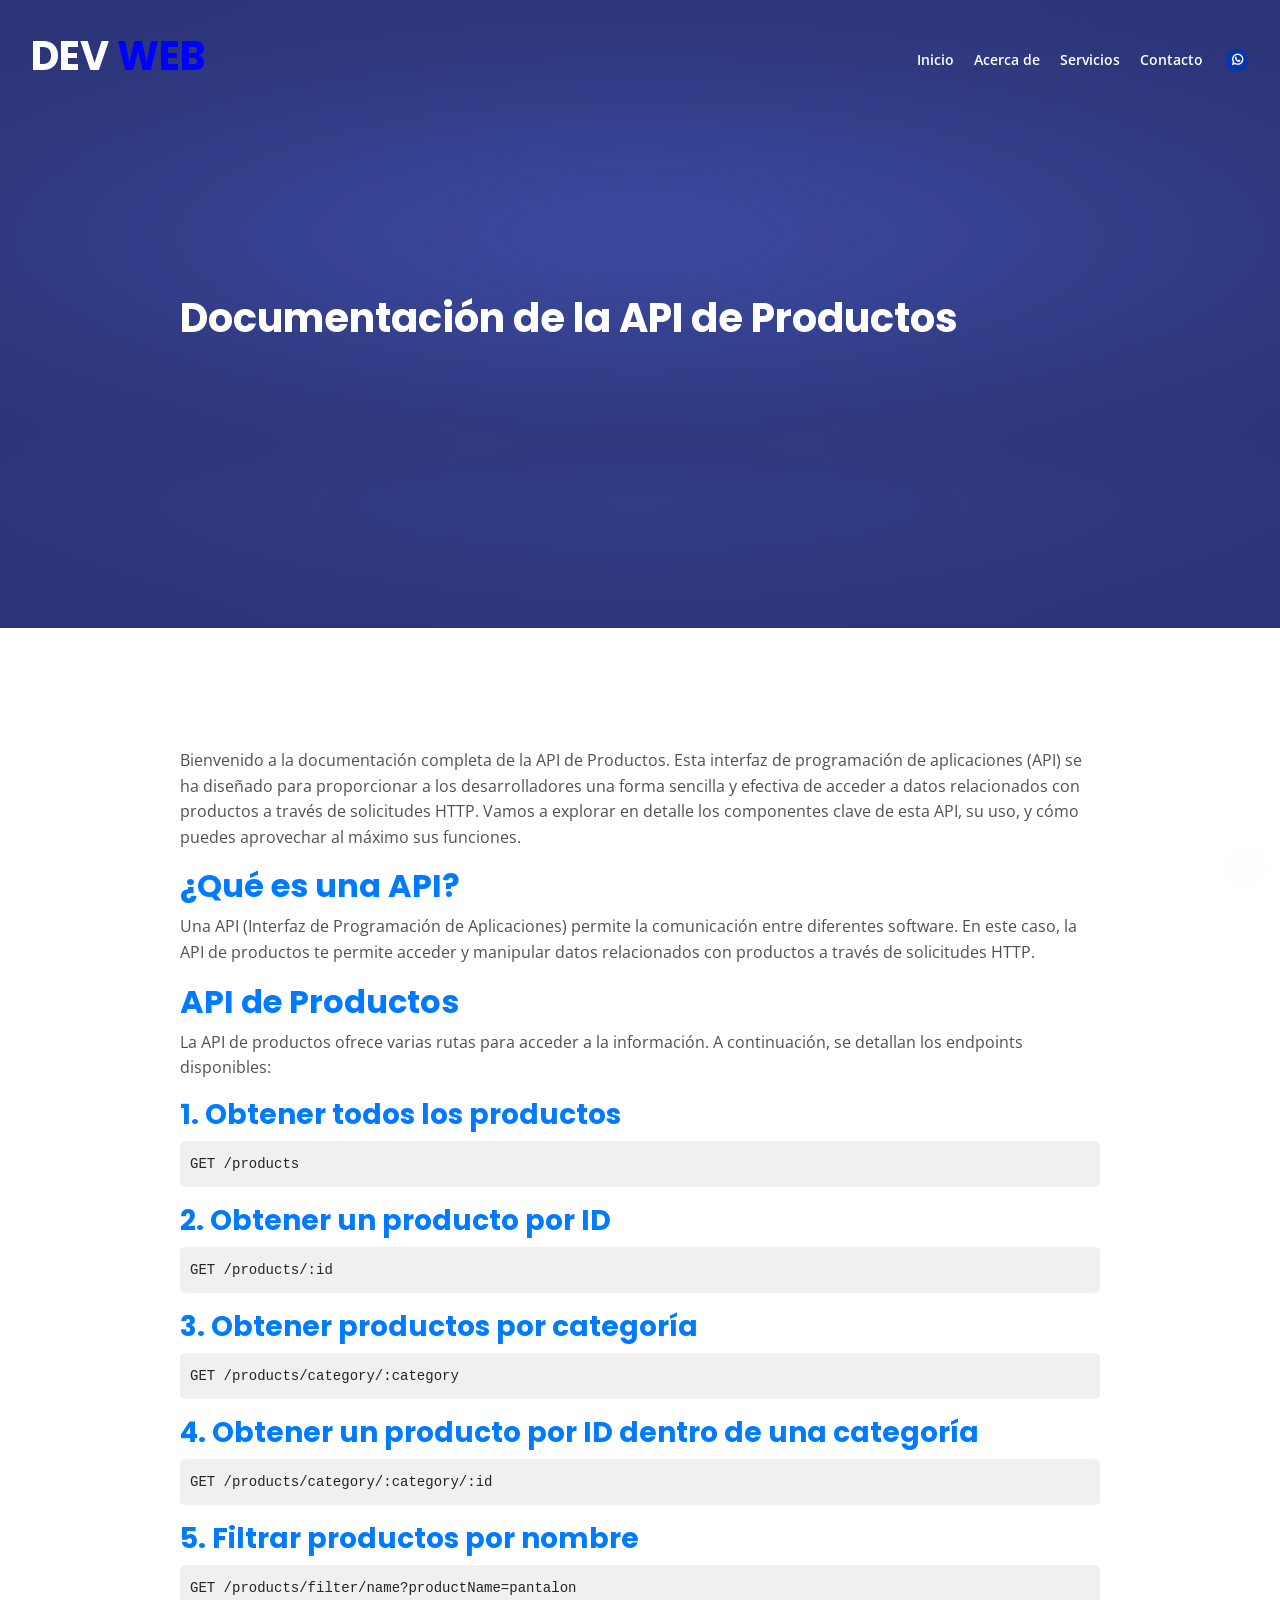
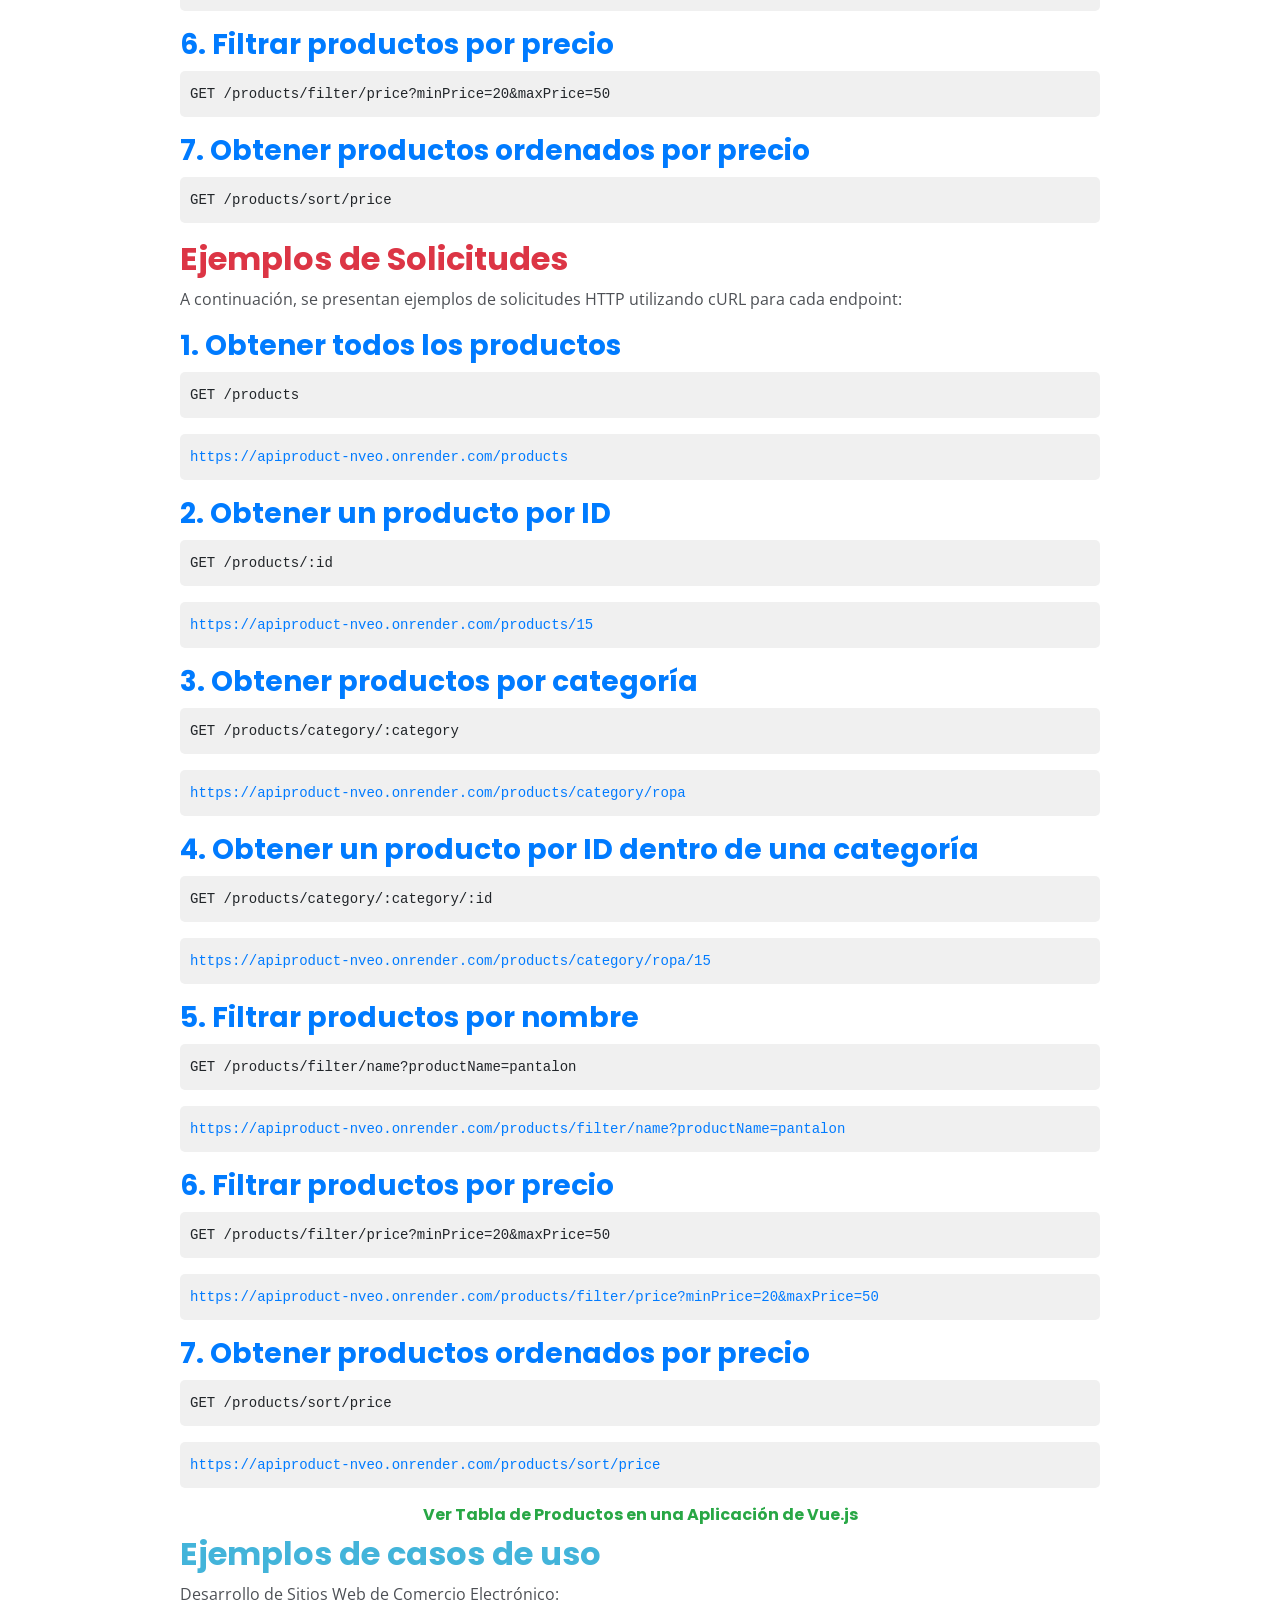
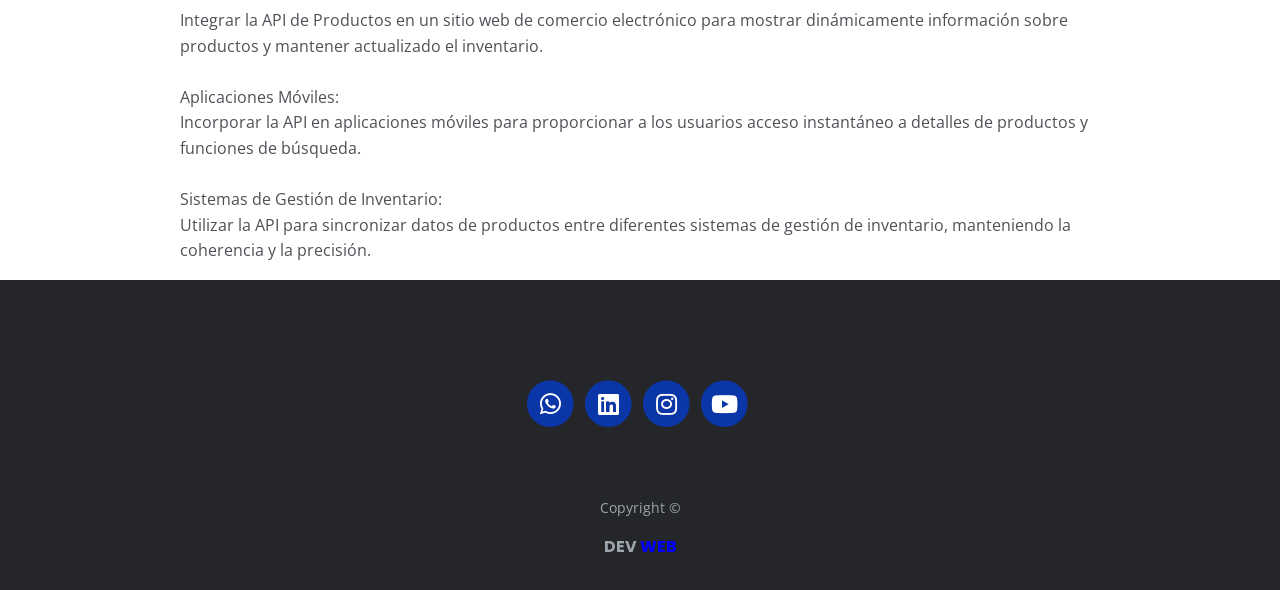
==== commit 019e8717: "comentsari" ====
--- a/apiproduct.html
+++ b/apiproduct.html
@@ -18,7 +18,7 @@
     <meta name="twitter:card" content="summary_large_image"> <!-- to have large image post format in Twitter -->
 
     <!-- Webpage Title -->
-    <title>aprendiendo html</title>
+    <title>apiproduct</title>
     
     <!-- Styles -->
     <link rel="preconnect" href="https://fonts.gstatic.com">
@@ -27,8 +27,7 @@
     <link href="css/fontawesome-all.css" rel="stylesheet">
     <link href="css/styles.css" rel="stylesheet">
     
-    <!-- Favicon  -->
-    <link rel="icon" href="images/favicon.png">
+    
 </head>
 <body data-spy="scroll" data-target=".fixed-top">
     <style>
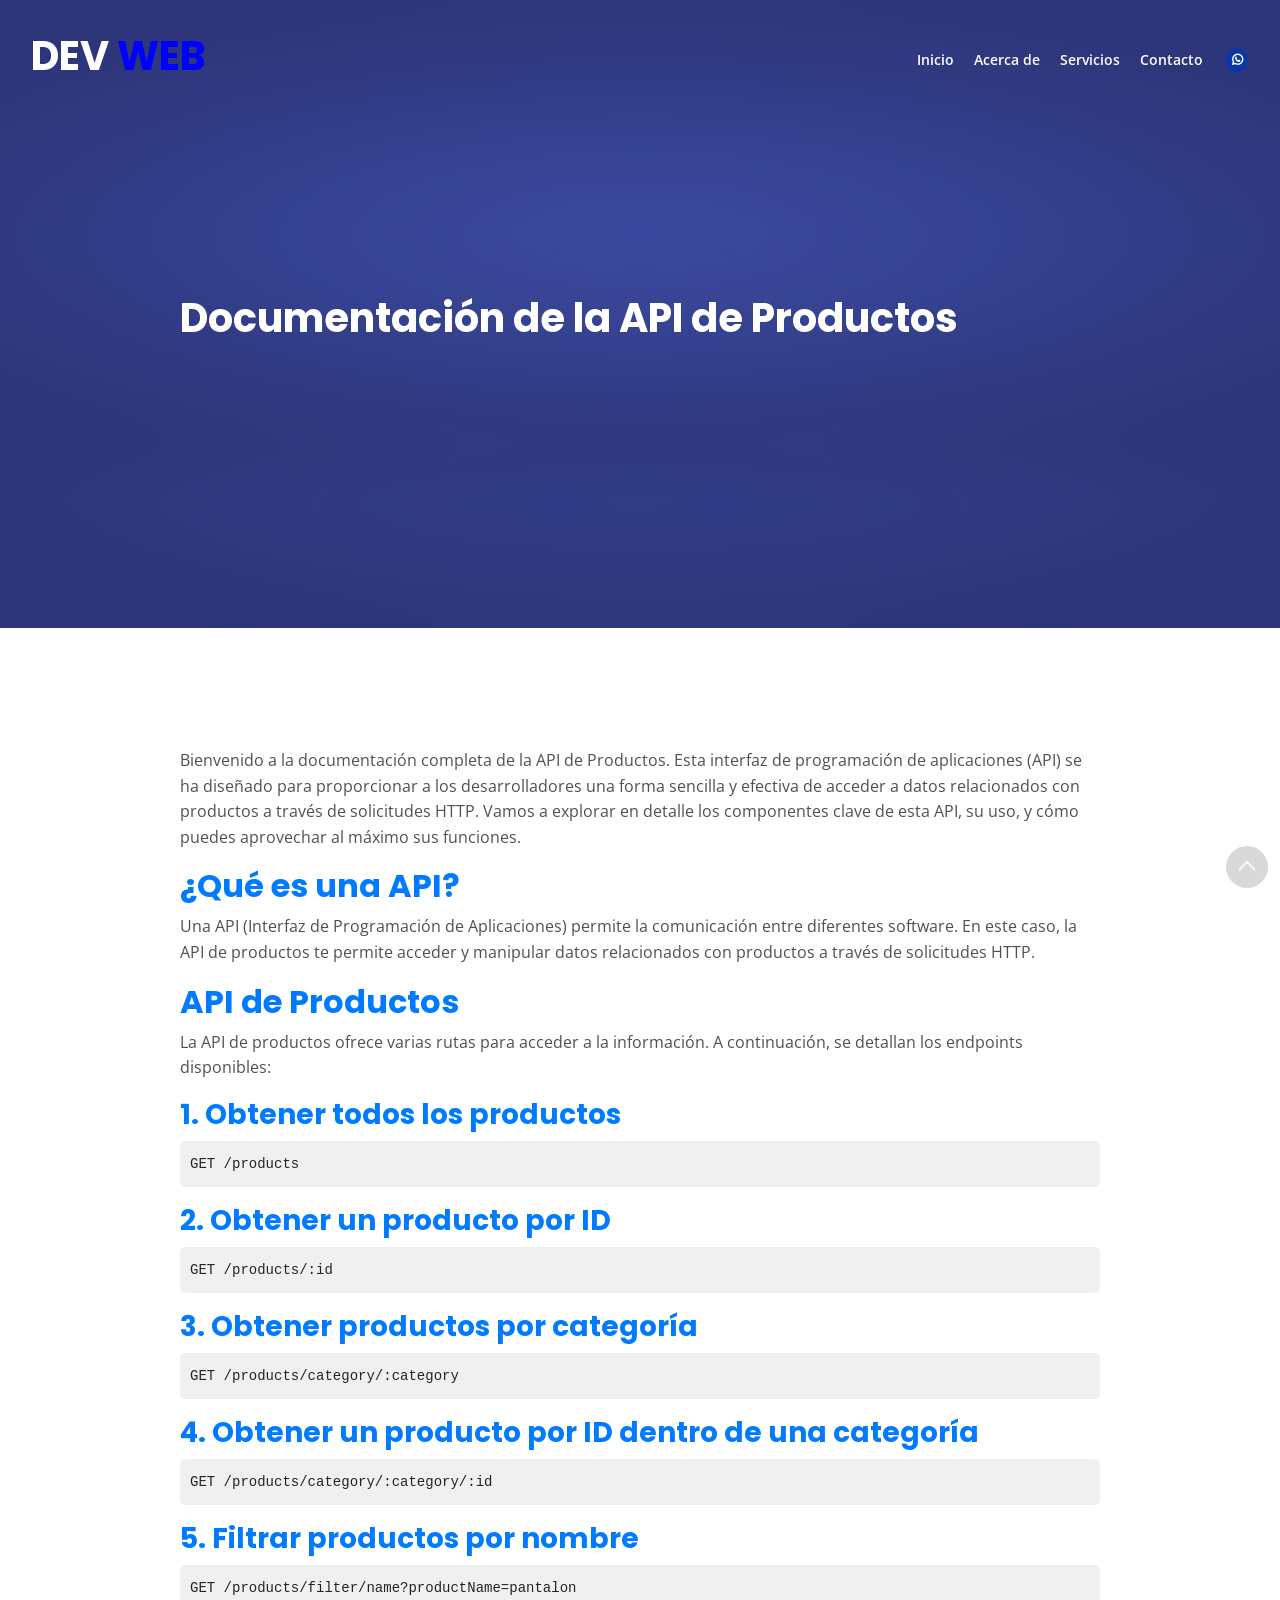
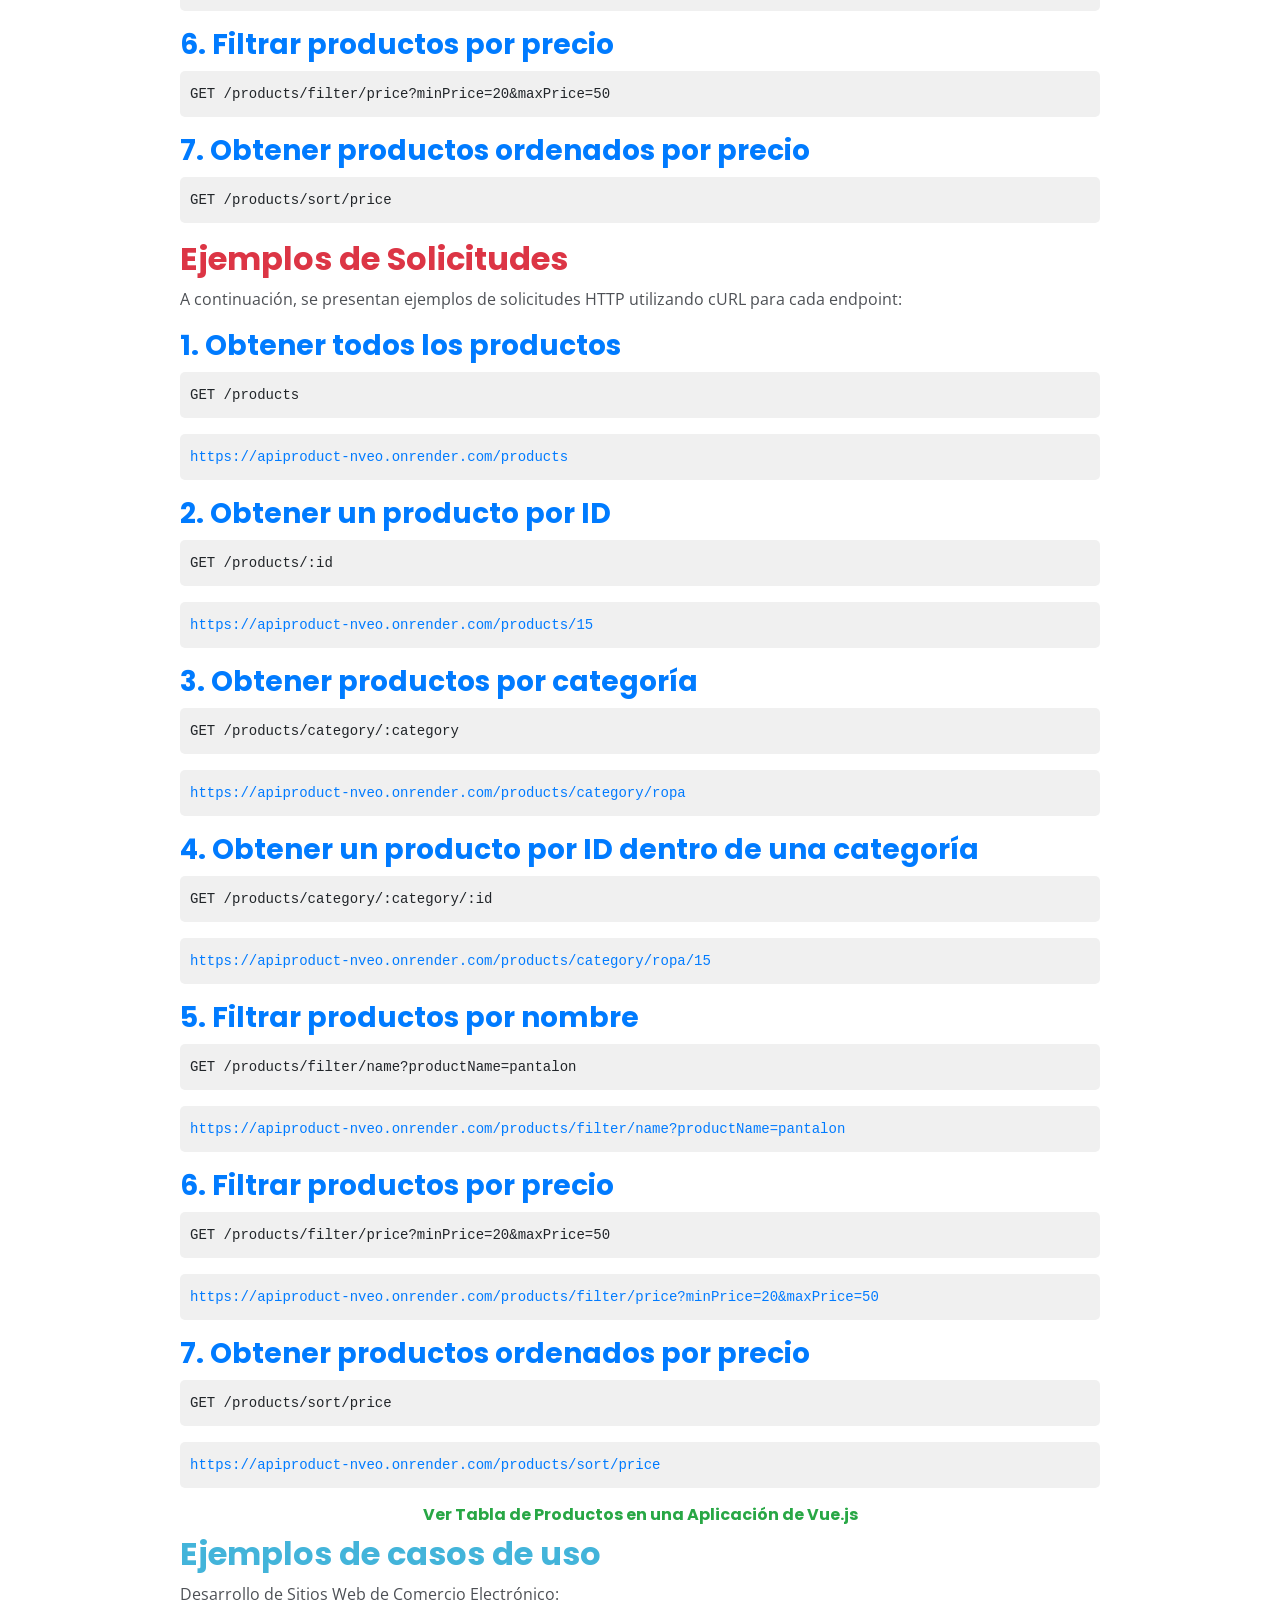
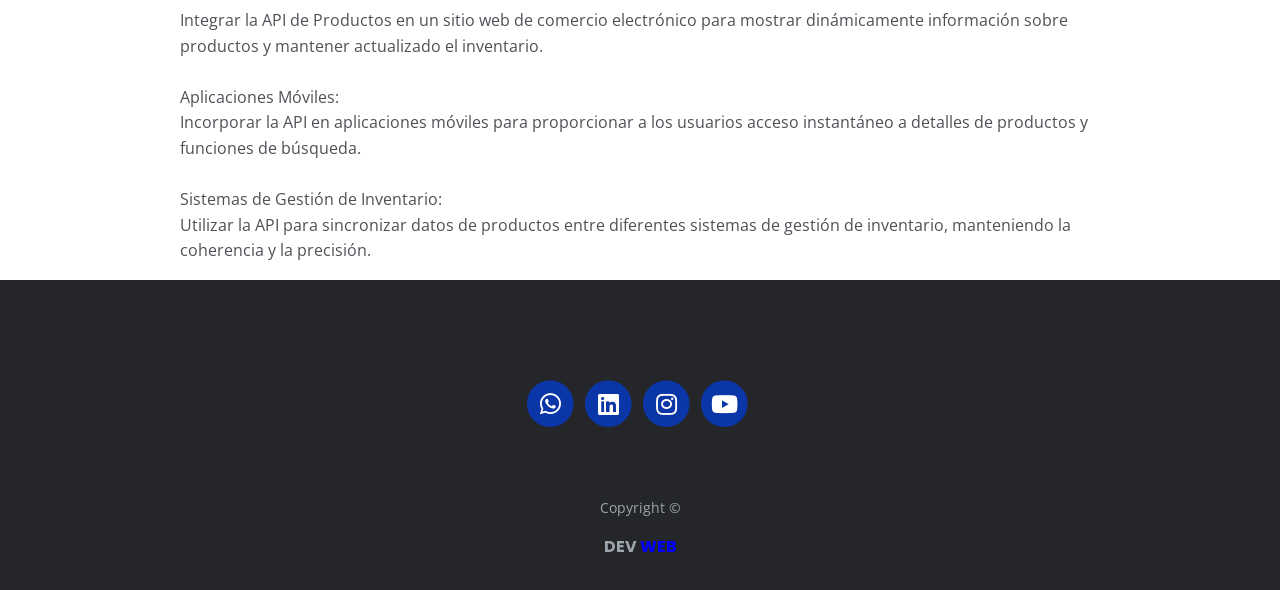
==== commit 0a78f2cf: "comentsa" ====
--- a/apiproduct.html
+++ b/apiproduct.html
@@ -26,7 +26,8 @@
     <link href="css/bootstrap.css" rel="stylesheet">
     <link href="css/fontawesome-all.css" rel="stylesheet">
     <link href="css/styles.css" rel="stylesheet">
-    
+    <!-- Favicon  -->
+    <link rel="icon" href="images/lenguaje-de-codificacion.png">
     
 </head>
 <body data-spy="scroll" data-target=".fixed-top">
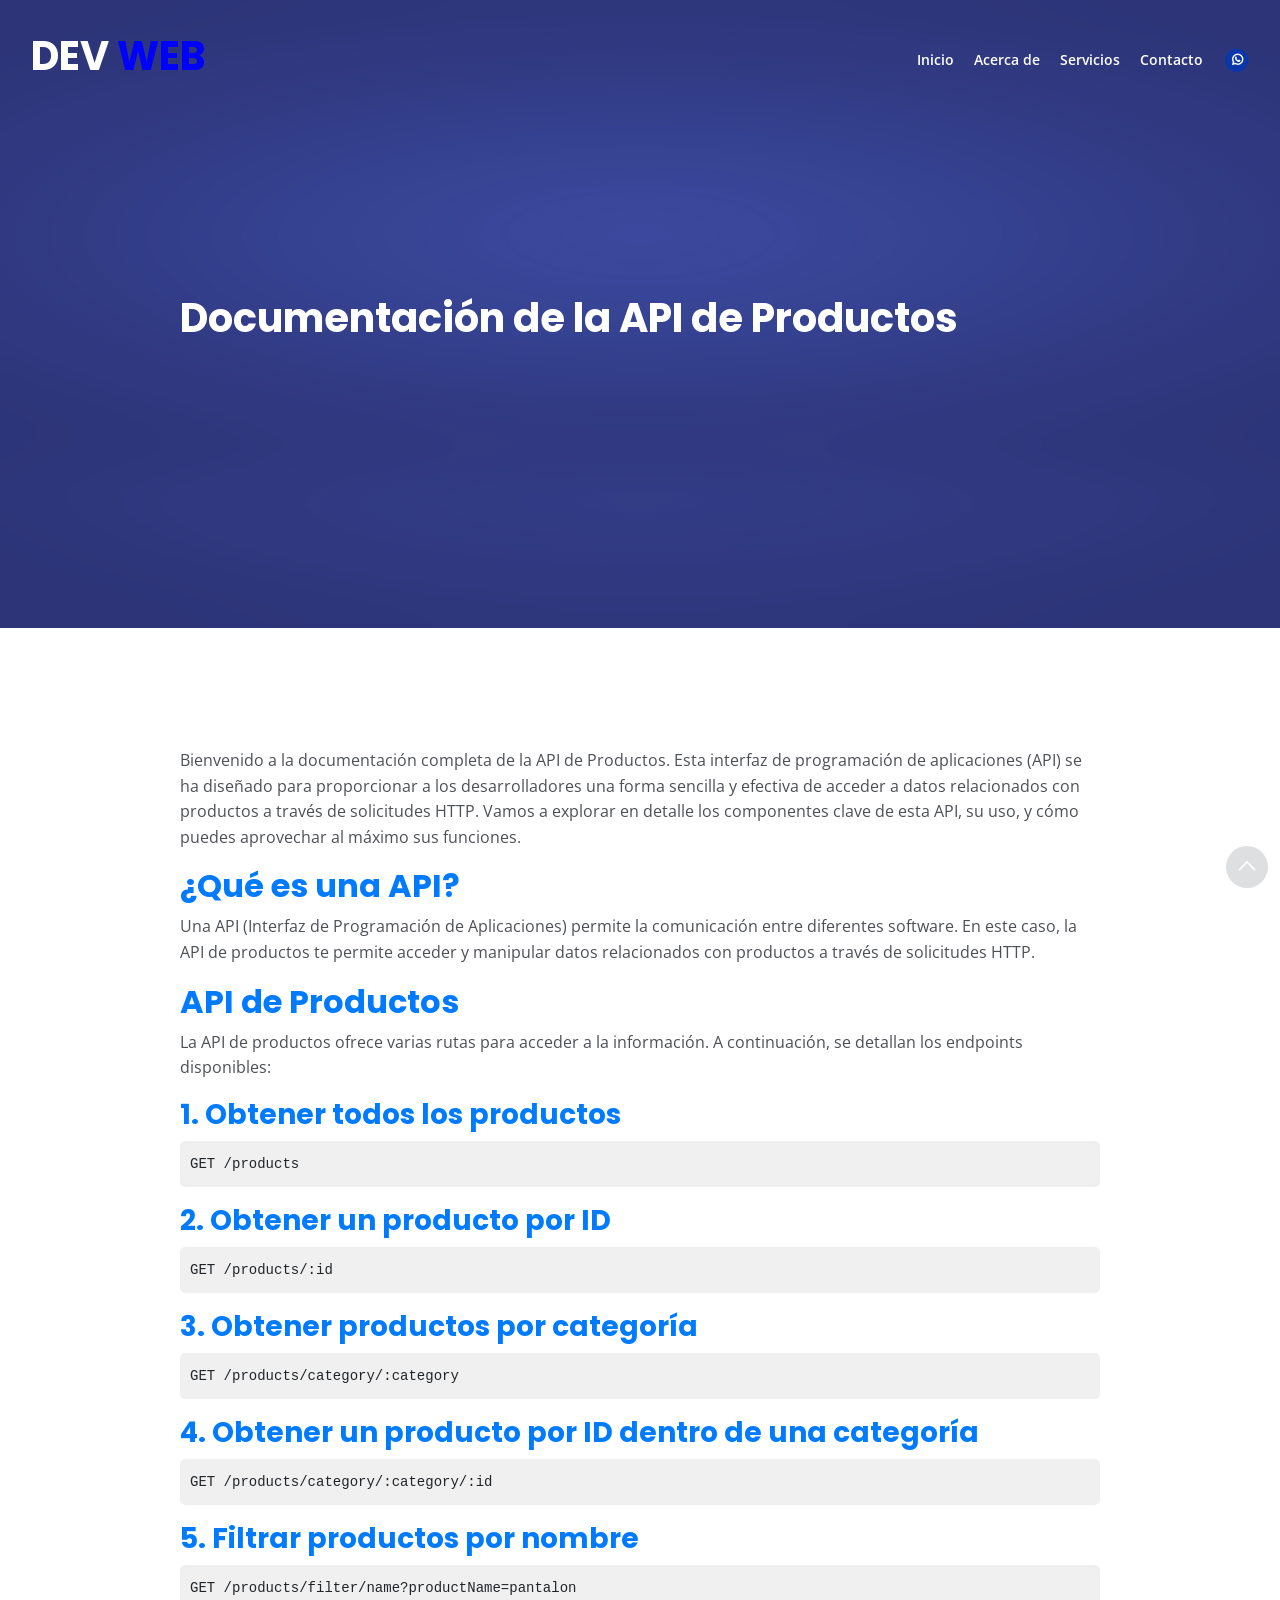
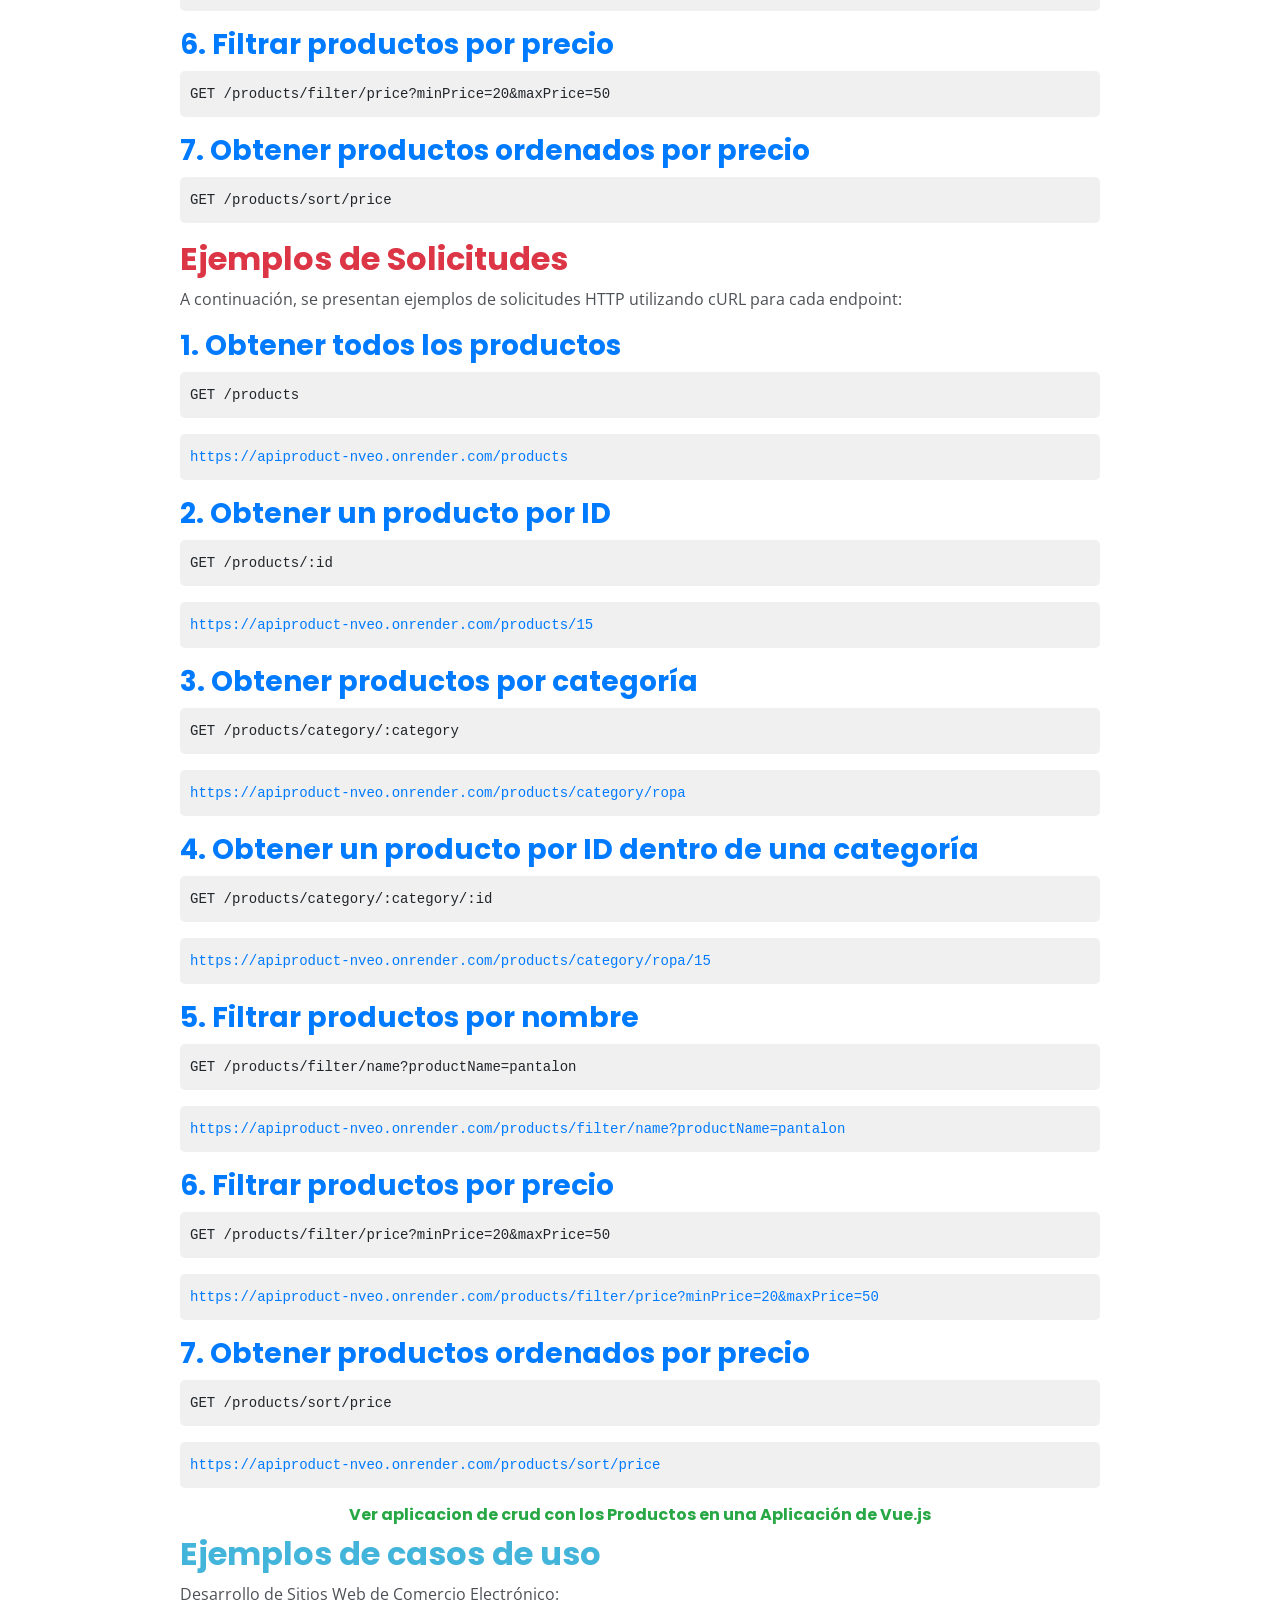
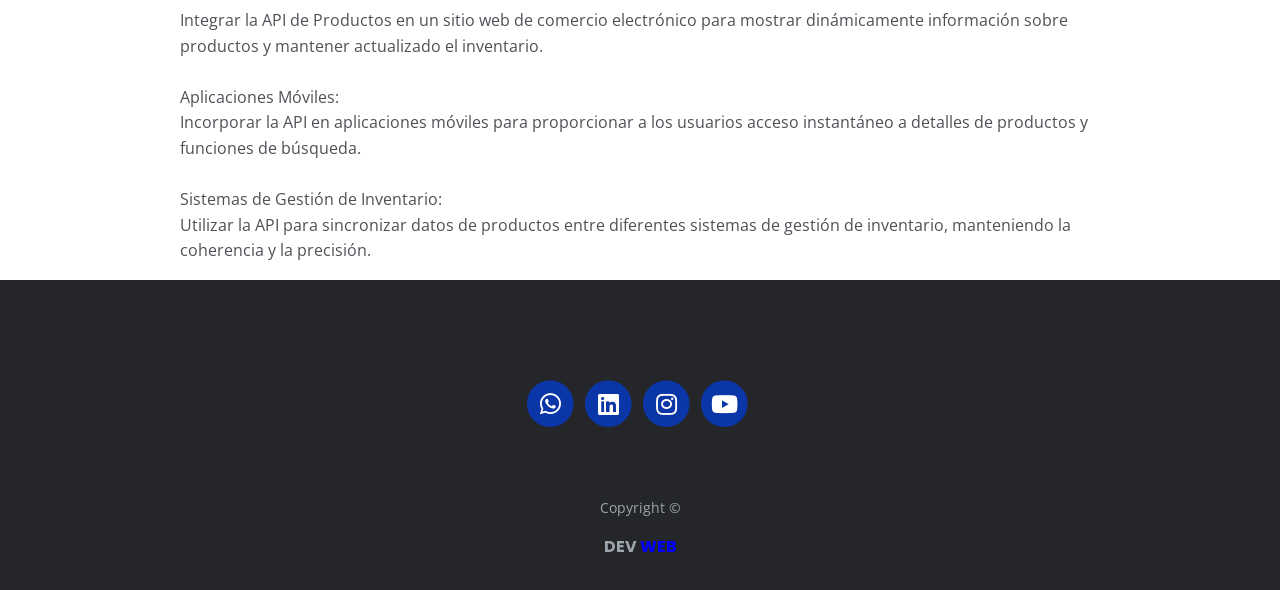
==== commit dffca4ee: "probar cambio3" ====
--- a/apiproduct.html
+++ b/apiproduct.html
@@ -214,7 +214,7 @@
 
                 <div class="container text-center">
                     <!-- Enlace directo a la aplicación Vue.js -->
-                        <a class=" text-success" href="https://vueproductos.vercel.app/about" target="_blank"> <h6 class=" text-success">Ver Tabla de Productos en una Aplicación de Vue.js</h6></a>
+                        <a class=" text-success" href="https://crud-vuejs-kappa.vercel.app/home" target="_blank"> <h6 class=" text-success">Ver aplicacion  de crud con los Productos en una Aplicación de Vue.js</h6></a>
 
                 </div>
 
--- a/css/styles.css
+++ b/css/styles.css
@@ -1338,46 +1338,3 @@
     transition: scroll-behavior 0.5s ease-in-out;
 }
 
-.tooltip-container {
-	position: relative;
-  }
-  
-  #tooltip {
-    display: none;
-    position: fixed;
-    bottom: 20px;
-    left: 50%;
-    transform: translateX(-50%);
-    padding: 10px;
-    background-color: #00dcb7;
-    color: #fff;
-    border-radius: 5px;
-    box-shadow: 0 2px 10px rgba(0, 0, 0, 0.2);
-}
-#tooltip a{
-    display: none;
-    position: fixed;
-    bottom: 20px;
-    left: 50%;
-    transform: translateX(-50%);
-    padding: 10px;
-    background-color: #00dcb7;
-    color: #fff;
-    border-radius: 5px;
-    box-shadow: 0 2px 10px rgba(0, 0, 0, 0.2);
-}
-.notificaion {
-	text-align: center;
-	justify-content: center;
-	color: #040405;
-	text-decoration: none;
-	list-style: none;
-}
-.notificaion a{
-	text-align: center;
-	justify-content: center;
-	color: #0b36a8;
-	text-decoration: none;
-	list-style: none;
-}
-
